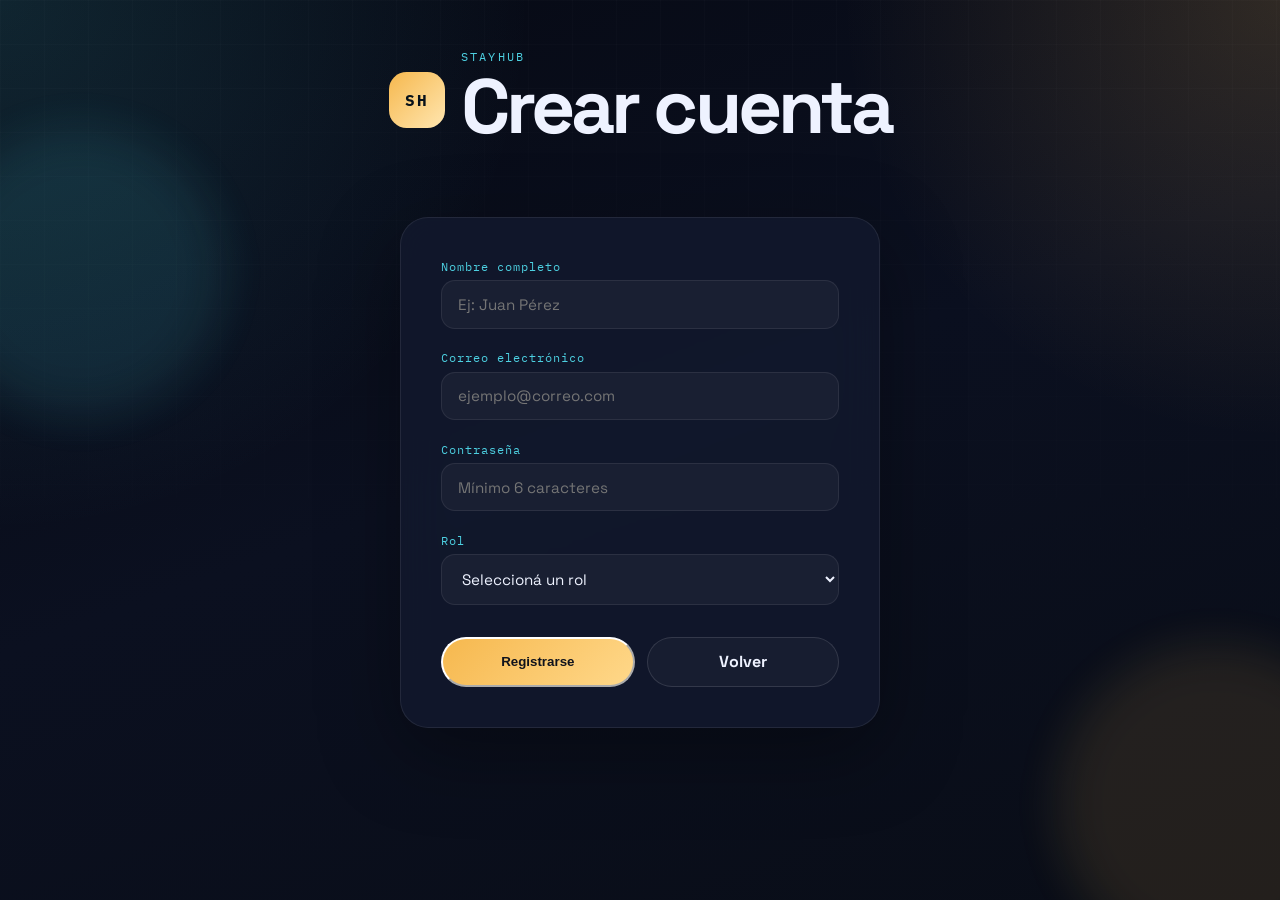
==== frontend/register.html @ 73086426 "Frontend" ====
<!doctype html>
<html lang="es">
  <head>
    <meta charset="UTF-8" />
    <meta name="viewport" content="width=device-width, initial-scale=1.0" />
    <title>StayHub | Registro</title>
    <link rel="preconnect" href="https://fonts.googleapis.com" />
    <link rel="preconnect" href="https://fonts.gstatic.com" crossorigin />
    <link
      href="https://fonts.googleapis.com/css2?family=Space+Grotesk:wght@400;500;700&family=IBM+Plex+Mono:wght@400;500&display=swap"
      rel="stylesheet"
    />
    <link rel="stylesheet" href="styles.css" />
    <style>
      .form-card {
        max-width: 480px;
        margin: 4rem auto;
        padding: 2.5rem;
        border: 1px solid var(--panel-border);
        border-radius: 28px;
        background: var(--panel);
        box-shadow: var(--shadow);
        backdrop-filter: blur(20px);
      }

      .form-card h1 {
        margin-bottom: 0.3rem;
      }

      .form-card .subtitle {
        color: var(--muted);
        margin-bottom: 2rem;
        font-size: 0.95rem;
      }

      .form-group {
        margin-bottom: 1.3rem;
      }

      .form-group label {
        display: block;
        margin-bottom: 0.4rem;
        font-family: "IBM Plex Mono", monospace;
        font-size: 0.78rem;
        letter-spacing: 0.08em;
        color: var(--accent-2);
      }

      .form-group input,
      .form-group select {
        width: 100%;
        padding: 0.85rem 1rem;
        border: 1px solid var(--panel-border);
        border-radius: 14px;
        background: rgba(255, 255, 255, 0.04);
        color: var(--text);
        font-family: "Space Grotesk", system-ui, sans-serif;
        font-size: 0.95rem;
        transition: border-color 180ms ease;
      }

      .form-group input:focus,
      .form-group select:focus {
        outline: none;
        border-color: var(--accent);
      }

      .form-group select option {
        background: #0b1020;
        color: var(--text);
      }

      .form-actions {
        display: flex;
        gap: 0.8rem;
        margin-top: 2rem;
      }

      .form-actions .button {
        flex: 1;
      }

      .message {
        display: none;
        padding: 1rem;
        border-radius: 14px;
        margin-bottom: 1.5rem;
        font-family: "IBM Plex Mono", monospace;
        font-size: 0.85rem;
      }

      .message.success {
        display: block;
        background: rgba(77, 208, 225, 0.12);
        border: 1px solid rgba(77, 208, 225, 0.3);
        color: #4dd0e1;
      }

      .message.error {
        display: block;
        background: rgba(255, 77, 77, 0.12);
        border: 1px solid rgba(255, 77, 77, 0.3);
        color: #ff6b6b;
      }

      .spinner {
        display: none;
      }

      .button.loading .spinner {
        display: inline-block;
      }

      .button.loading .btn-text {
        display: none;
      }

      .brand-row {
        justify-content: center;
      }
    </style>
  </head>
  <body>
    <div class="backdrop backdrop-a"></div>
    <div class="backdrop backdrop-b"></div>

    <main class="shell">
      <header class="hero reveal" style="padding: 0; border: none; background: none; box-shadow: none; backdrop-filter: none;">
        <div class="brand-row" style="margin-bottom: 0;">
          <a href="index.html" style="text-decoration: none; display: flex; gap: 1rem; align-items: center; color: inherit;">
            <div class="brand-mark" aria-hidden="true">SH</div>
            <div>
              <p class="eyebrow">StayHub</p>
              <h1>Crear cuenta</h1>
            </div>
          </a>
        </div>
      </header>

      <div class="form-card reveal" style="--delay: 100ms">
        <div id="message" class="message"></div>

        <form id="register-form">
          <div class="form-group">
            <label for="nombre">Nombre completo</label>
            <input type="text" id="nombre" name="nombre" required placeholder="Ej: Juan Pérez" />
          </div>

          <div class="form-group">
            <label for="email">Correo electrónico</label>
            <input type="email" id="email" name="email" required placeholder="ejemplo@correo.com" />
          </div>

          <div class="form-group">
            <label for="password">Contraseña</label>
            <input type="password" id="password" name="password" required minlength="6" placeholder="Mínimo 6 caracteres" />
          </div>

          <div class="form-group">
            <label for="rol">Rol</label>
            <select id="rol" name="rol" required>
              <option value="" disabled selected>Seleccioná un rol</option>
              <option value="huesped">Huésped</option>
              <option value="anfitrion">Anfitrión</option>
              <option value="admin">Administrador</option>
            </select>
          </div>

          <div class="form-actions">
            <button type="submit" class="button button-primary" id="btn-submit">
              <span class="btn-text">Registrarse</span>
              <span class="spinner">⟳</span>
            </button>
            <a href="index.html" class="button button-secondary">Volver</a>
          </div>
        </form>
      </div>
    </main>

    <script src="register.js"></script>
  </body>
</html>
---- frontend/styles.css ----
:root {
  color-scheme: dark;
  --bg: #0b1020;
  --bg-soft: rgba(15, 20, 38, 0.75);
  --panel: rgba(18, 24, 45, 0.88);
  --panel-border: rgba(255, 255, 255, 0.08);
  --text: #eef2ff;
  --muted: #aeb8dc;
  --accent: #f6b84e;
  --accent-2: #4dd0e1;
  --shadow: 0 24px 80px rgba(0, 0, 0, 0.35);
}

* {
  box-sizing: border-box;
}

html {
  scroll-behavior: smooth;
}

body {
  margin: 0;
  min-height: 100vh;
  font-family: "Space Grotesk", system-ui, sans-serif;
  color: var(--text);
  background:
    radial-gradient(circle at top left, rgba(77, 208, 225, 0.14), transparent 34%),
    radial-gradient(circle at top right, rgba(246, 184, 78, 0.16), transparent 28%),
    linear-gradient(160deg, #060913 0%, #0b1020 48%, #090d17 100%);
}

body::before {
  content: "";
  position: fixed;
  inset: 0;
  background-image: linear-gradient(rgba(255, 255, 255, 0.03) 1px, transparent 1px),
    linear-gradient(90deg, rgba(255, 255, 255, 0.03) 1px, transparent 1px);
  background-size: 44px 44px;
  mask-image: linear-gradient(to bottom, rgba(0, 0, 0, 0.5), transparent 88%);
  pointer-events: none;
}

.backdrop {
  position: fixed;
  border-radius: 999px;
  filter: blur(24px);
  pointer-events: none;
  opacity: 0.9;
}

.backdrop-a {
  width: 18rem;
  height: 18rem;
  left: -4rem;
  top: 8rem;
  background: rgba(77, 208, 225, 0.12);
}

.backdrop-b {
  width: 20rem;
  height: 20rem;
  right: -6rem;
  bottom: -4rem;
  background: rgba(246, 184, 78, 0.12);
}

.shell {
  position: relative;
  width: min(1120px, calc(100% - 2rem));
  margin: 0 auto;
  padding: 3rem 0 4rem;
}

.hero,
.panel {
  border: 1px solid var(--panel-border);
  background: var(--panel);
  box-shadow: var(--shadow);
  backdrop-filter: blur(20px);
}

.hero {
  border-radius: 32px;
  padding: 2rem;
}

.brand-row {
  display: flex;
  gap: 1rem;
  align-items: center;
  margin-bottom: 1.5rem;
}

.brand-mark {
  display: grid;
  place-items: center;
  width: 3.5rem;
  height: 3.5rem;
  border-radius: 1.1rem;
  color: #07111a;
  font-family: "IBM Plex Mono", monospace;
  font-weight: 700;
  letter-spacing: 0.08em;
  background: linear-gradient(135deg, var(--accent), #ffe6b0);
}

.eyebrow {
  margin: 0 0 0.4rem;
  font-family: "IBM Plex Mono", monospace;
  font-size: 0.78rem;
  letter-spacing: 0.18em;
  text-transform: uppercase;
  color: var(--accent-2);
}

h1,
h2,
h3,
p {
  margin-top: 0;
}

h1 {
  margin-bottom: 0.6rem;
  font-size: clamp(2.5rem, 6vw, 5rem);
  line-height: 0.95;
  letter-spacing: -0.05em;
}

h2 {
  margin-bottom: 0.8rem;
  font-size: clamp(1.6rem, 3vw, 2.4rem);
  letter-spacing: -0.04em;
}

.hero-copy {
  max-width: 62ch;
  margin-bottom: 1.5rem;
  color: var(--muted);
  font-size: 1.05rem;
  line-height: 1.7;
}

.hero-actions {
  display: flex;
  flex-wrap: wrap;
  gap: 0.8rem;
  margin-bottom: 1.75rem;
}

.button {
  display: inline-flex;
  align-items: center;
  justify-content: center;
  min-height: 3rem;
  padding: 0.85rem 1.2rem;
  border-radius: 999px;
  text-decoration: none;
  font-weight: 700;
  transition: transform 180ms ease, background 180ms ease, color 180ms ease, border-color 180ms ease;
}

.button:hover {
  transform: translateY(-2px);
}

.button-primary {
  color: #10131c;
  background: linear-gradient(135deg, var(--accent), #ffd88a);
}

.button-secondary {
  border: 1px solid rgba(255, 255, 255, 0.12);
  color: var(--text);
  background: rgba(255, 255, 255, 0.03);
}

.stats-grid,
.flow-grid {
  display: grid;
  gap: 1rem;
}

.stats-grid {
  grid-template-columns: repeat(3, minmax(0, 1fr));
}

.stat-card,
.flow-card,
.console-card {
  border: 1px solid rgba(255, 255, 255, 0.08);
  border-radius: 22px;
  background: rgba(255, 255, 255, 0.03);
}

.stat-card {
  padding: 1.1rem;
}

.stat-label,
.chip,
.flow-index {
  font-family: "IBM Plex Mono", monospace;
  font-size: 0.78rem;
  letter-spacing: 0.08em;
}

.stat-label {
  display: inline-block;
  margin-bottom: 0.8rem;
  color: var(--accent-2);
}

.stat-card strong,
.flow-card h3,
.console-card h2 {
  display: block;
  margin-bottom: 0.45rem;
}

.stat-card p,
.flow-card p,
.console-note,
.endpoint-item p {
  margin-bottom: 0;
  color: var(--muted);
  line-height: 1.6;
}

.panel {
  margin-top: 1.2rem;
  border-radius: 28px;
  padding: 1.7rem;
}

.panel-head,
.split {
  display: grid;
  gap: 1rem;
}

.panel-head {
  grid-template-columns: 1fr auto;
  align-items: start;
  margin-bottom: 1rem;
}

.chip {
  padding: 0.7rem 0.95rem;
  border-radius: 999px;
  border: 1px solid rgba(77, 208, 225, 0.25);
  color: var(--text);
  background: rgba(77, 208, 225, 0.08);
}

.flow-grid {
  grid-template-columns: repeat(3, minmax(0, 1fr));
}

.flow-card {
  padding: 1.2rem;
}

.flow-index {
  display: inline-flex;
  margin-bottom: 1rem;
  color: var(--accent);
}

.split {
  grid-template-columns: 1.2fr 0.8fr;
}

.endpoint-list {
  display: grid;
  gap: 0.85rem;
}

.endpoint-item {
  display: flex;
  justify-content: space-between;
  gap: 1rem;
  align-items: start;
  padding: 1rem 1.1rem;
  border-radius: 18px;
  background: rgba(255, 255, 255, 0.035);
  border: 1px solid rgba(255, 255, 255, 0.07);
}

.endpoint-item code,
.console-card code {
  font-family: "IBM Plex Mono", monospace;
  color: #f8d996;
}

.console-card {
  padding: 1.35rem;
}

.console-card pre {
  margin: 1rem 0;
  padding: 1rem;
  overflow: auto;
  border-radius: 18px;
  background: rgba(0, 0, 0, 0.3);
}

.reveal {
  opacity: 0;
  transform: translateY(18px);
  animation: rise 700ms ease forwards;
  animation-delay: var(--delay, 0ms);
}

@keyframes rise {
  to {
    opacity: 1;
    transform: translateY(0);
  }
}

@media (max-width: 900px) {
  .stats-grid,
  .flow-grid,
  .split,
  .panel-head {
    grid-template-columns: 1fr;
  }

  .hero {
    padding: 1.4rem;
  }

  .panel {
    padding: 1.25rem;
  }
}

@media (max-width: 640px) {
  .shell {
    width: min(100% - 1rem, 1120px);
    padding-top: 0.5rem;
  }

  h1 {
    font-size: clamp(2.1rem, 11vw, 3.4rem);
  }

  .hero-actions {
    flex-direction: column;
  }

  .button {
    width: 100%;
  }

  .endpoint-item {
    flex-direction: column;
  }
}
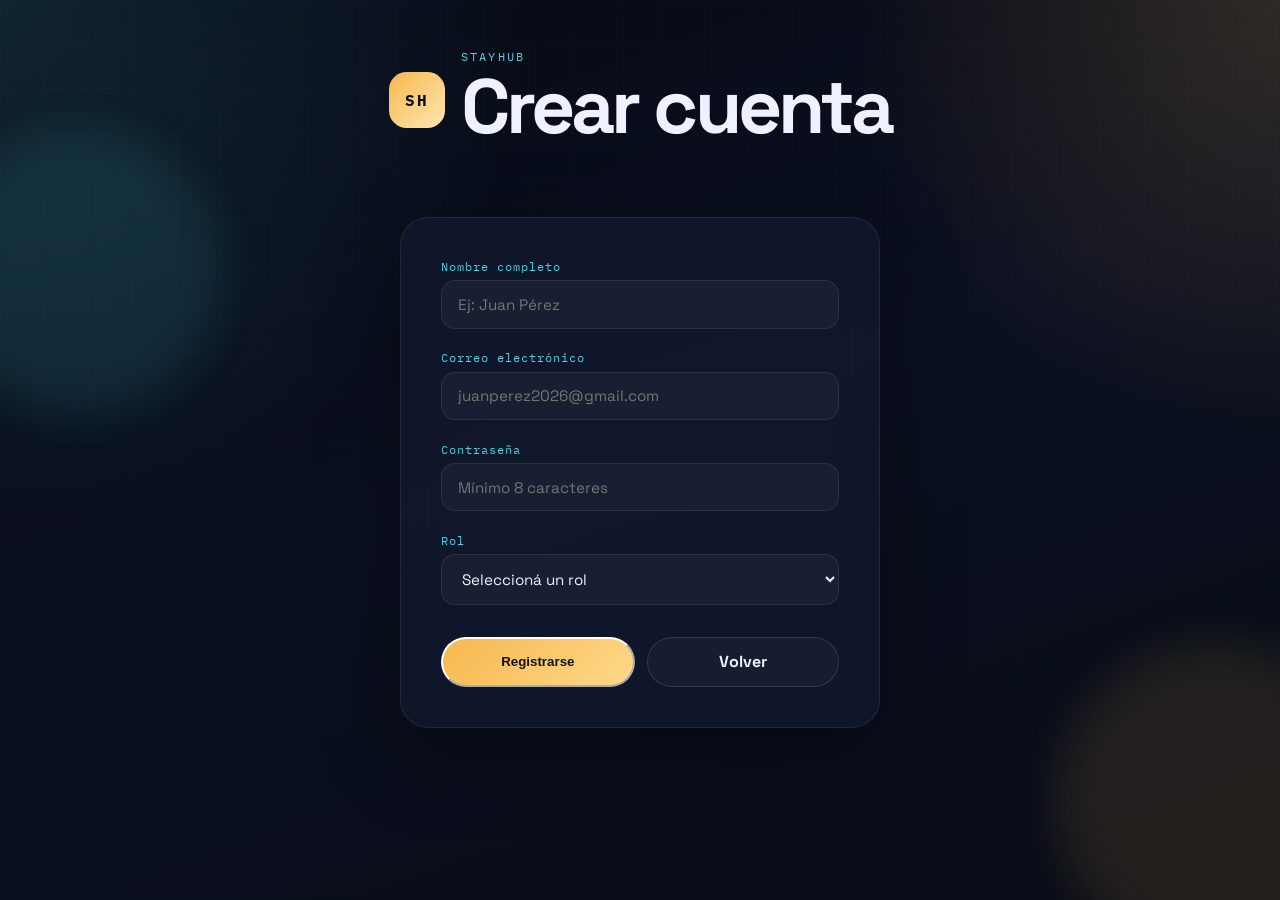
==== commit a996f268: "Update register.html" ====
--- a/frontend/register.html
+++ b/frontend/register.html
@@ -148,12 +148,12 @@
 
           <div class="form-group">
             <label for="email">Correo electrónico</label>
-            <input type="email" id="email" name="email" required placeholder="ejemplo@correo.com" />
+            <input type="email" id="email" name="email" required placeholder="juanperez2026@gmail.com" />
           </div>
 
           <div class="form-group">
             <label for="password">Contraseña</label>
-            <input type="password" id="password" name="password" required minlength="6" placeholder="Mínimo 6 caracteres" />
+            <input type="password" id="password" name="password" required minlength="8" placeholder="Mínimo 8 caracteres" />
           </div>
 
           <div class="form-group">
--- a/frontend/styles.css
+++ b/frontend/styles.css
@@ -258,6 +258,10 @@
   grid-template-columns: repeat(3, minmax(0, 1fr));
 }
 
+.flow-grid1 {
+    grid-template-columns: 1fr;
+}
+
 .flow-card {
   padding: 1.2rem;
 }
